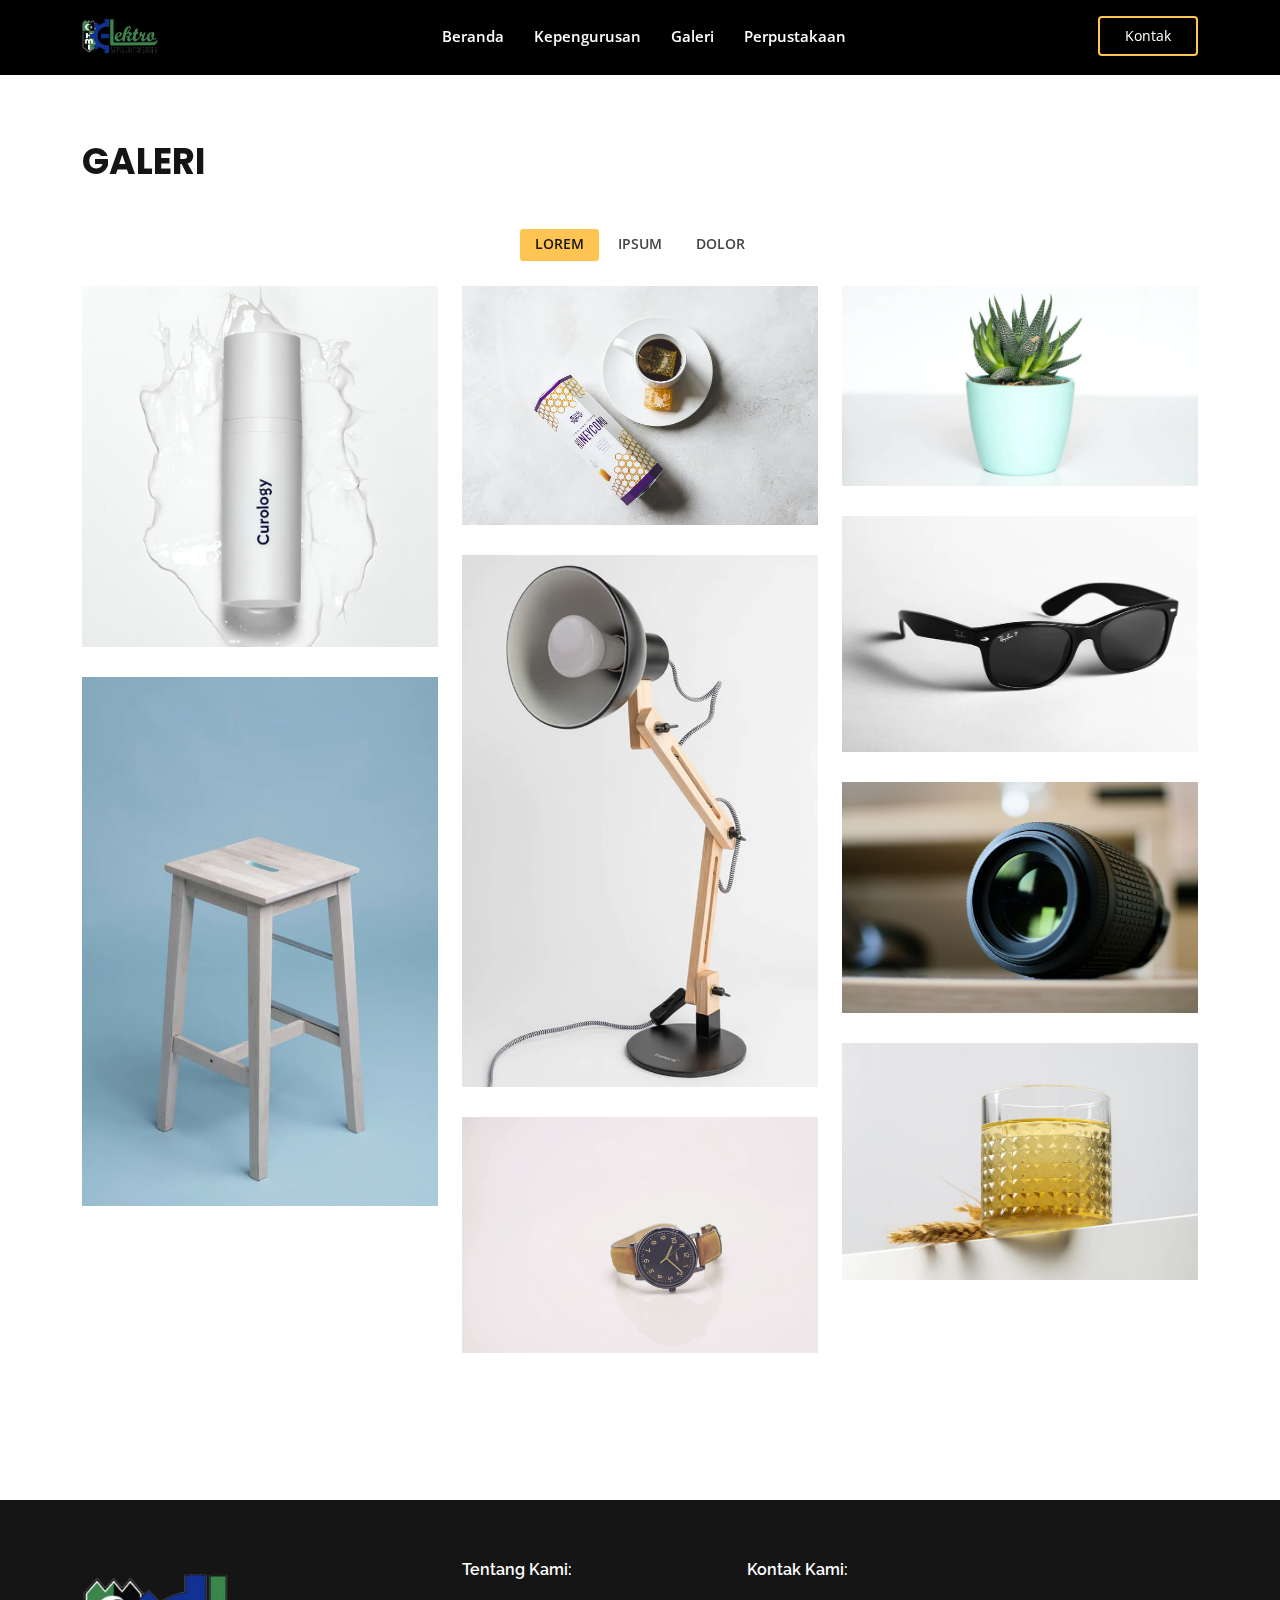
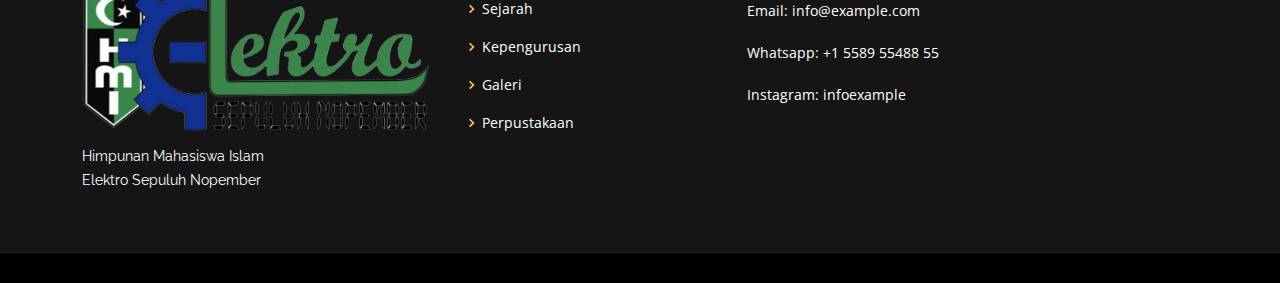
==== galeri.html @ e3f38173 "Progress 1" ====
<!DOCTYPE html>
<html lang="en">

<head>
  <meta charset="utf-8">
  <meta content="width=device-width, initial-scale=1.0" name="viewport">

  <title>HMI Elektro SN</title>
  <meta content="" name="description">
  <meta content="" name="keywords">

  <!-- Favicons -->
  <link href="assets/img/favicon.png" rel="icon">
  <link href="assets/img/apple-touch-icon.png" rel="apple-touch-icon">

  <!-- Google Fonts -->
  <link
    href="https://fonts.googleapis.com/css?family=Open+Sans:300,300i,400,400i,600,600i,700,700i|Raleway:300,300i,400,400i,500,500i,600,600i,700,700i|Poppins:300,300i,400,400i,500,500i,600,600i,700,700i"
    rel="stylesheet">

  <!-- Vendor CSS Files -->
  <link href="assets/vendor/aos/aos.css" rel="stylesheet">
  <link href="assets/vendor/bootstrap/css/bootstrap.min.css" rel="stylesheet">
  <link href="assets/vendor/bootstrap-icons/bootstrap-icons.css" rel="stylesheet">
  <link href="assets/vendor/boxicons/css/boxicons.min.css" rel="stylesheet">
  <link href="assets/vendor/glightbox/css/glightbox.min.css" rel="stylesheet">
  <link href="assets/vendor/remixicon/remixicon.css" rel="stylesheet">
  <link href="assets/vendor/swiper/swiper-bundle.min.css" rel="stylesheet">

  <!-- Template Main CSS File -->
  <link href="assets/css/style.css" rel="stylesheet">
</head>

<body>
  <!-- ======= Header ======= -->
  <header id="header" class="fixed-top ">
    <div class="container d-flex align-items-center justify-content-lg-between">

      <a href="index.html" class="logo me-auto me-lg-0"><img src="assets/img/logo.png" alt="Logo" class="img-fluid"></a>

      <nav id="navbar" class="navbar order-last order-lg-0">
        <ul>
          <li><a class="nav-link scrollto" href="index.html">Beranda</a></li>
          <li><a class="nav-link scrollto" href="pengurus.html">Kepengurusan</a></li>
          <li><a class="nav-link scrollto" href="galeri.html">Galeri</a></li>
          <li><a class="nav-link scrollto " href="perpus.html">Perpustakaan</a></li>
        </ul>
        <i class="bi bi-list mobile-nav-toggle"></i>
      </nav><!-- .navbar -->

      <a href="kontak.html" class="get-started-btn scrollto">Kontak</a>

    </div>
  </header>
  <!-- End Header -->
  <!-- ======= Hero Section ======= -->
  <div style="height:75px;background-color:black;"></div>

  <main id="main">
  
      <!-- ======= Portfolio Section ======= -->
      <section id="portfolio" class="portfolio">
        <div class="container" data-aos="fade-up">
  
          <div class="section-title">
            <p>Galeri</p>
          </div>
  
          <div class="row" data-aos="fade-up" data-aos-delay="100">
            <div class="col-lg-12 d-flex justify-content-center">
              <ul id="portfolio-flters">
                <li data-filter="*" class="filter-active">Lorem</li>
                <li data-filter=".filter-app">Ipsum</li>
                <li data-filter=".filter-card">Dolor</li>
              </ul>
            </div>
          </div>
  
          <div class="row portfolio-container" data-aos="fade-up" data-aos-delay="200">
  
            <div class="col-lg-4 col-md-6 portfolio-item filter-app">
              <div class="portfolio-wrap">
                <img src="assets/img/portfolio/portfolio-1.jpg" class="img-fluid" alt="">
                <div class="portfolio-info">
                  <h4>App 1</h4>
                  <p>App</p>
                  <div class="portfolio-links">
                    <a href="assets/img/portfolio/portfolio-1.jpg" data-gallery="portfolioGallery" class="portfolio-lightbox" title="App 1"><i class="bx bx-plus"></i></a>
                    <a href="portfolio-details.html" title="More Details"><i class="bx bx-link"></i></a>
                  </div>
                </div>
              </div>
            </div>
  
            <div class="col-lg-4 col-md-6 portfolio-item filter-web">
              <div class="portfolio-wrap">
                <img src="assets/img/portfolio/portfolio-2.jpg" class="img-fluid" alt="">
                <div class="portfolio-info">
                  <h4>Web 3</h4>
                  <p>Web</p>
                  <div class="portfolio-links">
                    <a href="assets/img/portfolio/portfolio-2.jpg" data-gallery="portfolioGallery" class="portfolio-lightbox" title="Web 3"><i class="bx bx-plus"></i></a>
                    <a href="portfolio-details.html" title="More Details"><i class="bx bx-link"></i></a>
                  </div>
                </div>
              </div>
            </div>
  
            <div class="col-lg-4 col-md-6 portfolio-item filter-app">
              <div class="portfolio-wrap">
                <img src="assets/img/portfolio/portfolio-3.jpg" class="img-fluid" alt="">
                <div class="portfolio-info">
                  <h4>App 2</h4>
                  <p>App</p>
                  <div class="portfolio-links">
                    <a href="assets/img/portfolio/portfolio-3.jpg" data-gallery="portfolioGallery" class="portfolio-lightbox" title="App 2"><i class="bx bx-plus"></i></a>
                    <a href="portfolio-details.html" title="More Details"><i class="bx bx-link"></i></a>
                  </div>
                </div>
              </div>
            </div>
  
            <div class="col-lg-4 col-md-6 portfolio-item filter-card">
              <div class="portfolio-wrap">
                <img src="assets/img/portfolio/portfolio-4.jpg" class="img-fluid" alt="">
                <div class="portfolio-info">
                  <h4>Card 2</h4>
                  <p>Card</p>
                  <div class="portfolio-links">
                    <a href="assets/img/portfolio/portfolio-4.jpg" data-gallery="portfolioGallery" class="portfolio-lightbox" title="Card 2"><i class="bx bx-plus"></i></a>
                    <a href="portfolio-details.html" title="More Details"><i class="bx bx-link"></i></a>
                  </div>
                </div>
              </div>
            </div>
  
            <div class="col-lg-4 col-md-6 portfolio-item filter-web">
              <div class="portfolio-wrap">
                <img src="assets/img/portfolio/portfolio-5.jpg" class="img-fluid" alt="">
                <div class="portfolio-info">
                  <h4>Web 2</h4>
                  <p>Web</p>
                  <div class="portfolio-links">
                    <a href="assets/img/portfolio/portfolio-5.jpg" data-gallery="portfolioGallery" class="portfolio-lightbox" title="Web 2"><i class="bx bx-plus"></i></a>
                    <a href="portfolio-details.html" title="More Details"><i class="bx bx-link"></i></a>
                  </div>
                </div>
              </div>
            </div>
  
            <div class="col-lg-4 col-md-6 portfolio-item filter-app">
              <div class="portfolio-wrap">
                <img src="assets/img/portfolio/portfolio-6.jpg" class="img-fluid" alt="">
                <div class="portfolio-info">
                  <h4>App 3</h4>
                  <p>App</p>
                  <div class="portfolio-links">
                    <a href="assets/img/portfolio/portfolio-6.jpg" data-gallery="portfolioGallery" class="portfolio-lightbox" title="App 3"><i class="bx bx-plus"></i></a>
                    <a href="portfolio-details.html" title="More Details"><i class="bx bx-link"></i></a>
                  </div>
                </div>
              </div>
            </div>
  
            <div class="col-lg-4 col-md-6 portfolio-item filter-card">
              <div class="portfolio-wrap">
                <img src="assets/img/portfolio/portfolio-7.jpg" class="img-fluid" alt="">
                <div class="portfolio-info">
                  <h4>Card 1</h4>
                  <p>Card</p>
                  <div class="portfolio-links">
                    <a href="assets/img/portfolio/portfolio-7.jpg" data-gallery="portfolioGallery" class="portfolio-lightbox" title="Card 1"><i class="bx bx-plus"></i></a>
                    <a href="portfolio-details.html" title="More Details"><i class="bx bx-link"></i></a>
                  </div>
                </div>
              </div>
            </div>
  
            <div class="col-lg-4 col-md-6 portfolio-item filter-card">
              <div class="portfolio-wrap">
                <img src="assets/img/portfolio/portfolio-8.jpg" class="img-fluid" alt="">
                <div class="portfolio-info">
                  <h4>Card 3</h4>
                  <p>Card</p>
                  <div class="portfolio-links">
                    <a href="assets/img/portfolio/portfolio-8.jpg" data-gallery="portfolioGallery" class="portfolio-lightbox" title="Card 3"><i class="bx bx-plus"></i></a>
                    <a href="portfolio-details.html" title="More Details"><i class="bx bx-link"></i></a>
                  </div>
                </div>
              </div>
            </div>
  
            <div class="col-lg-4 col-md-6 portfolio-item filter-web">
              <div class="portfolio-wrap">
                <img src="assets/img/portfolio/portfolio-9.jpg" class="img-fluid" alt="">
                <div class="portfolio-info">
                  <h4>Web 3</h4>
                  <p>Web</p>
                  <div class="portfolio-links">
                    <a href="assets/img/portfolio/portfolio-9.jpg" data-gallery="portfolioGallery" class="portfolio-lightbox" title="Web 3"><i class="bx bx-plus"></i></a>
                    <a href="portfolio-details.html" title="More Details"><i class="bx bx-link"></i></a>
                  </div>
                </div>
              </div>
            </div>
  
          </div>
  
          <div class="row" data-aos="fade-up" data-aos-delay="100">
            <div class="col-lg-12 d-flex justify-content-center">
              <ul id="portfolio-flters">
                <li data-filter="*" class="filter-active">1</li>
                <li data-filter=".filter-app">2</li>
                <li data-filter=".filter-card">3</li>
                <li data-filter=".filter-web">4</li>
              </ul>
            </div>
          </div>
  
        </div>
      </section><!-- End Portfolio Section -->
  
  </main><!-- End #main -->

  <footer id="footer">
    <div class="footer-top">
      <div class="container">
        <div class="row">

          <div class="col-lg-4 col-md-6">
            <div class="footer-info">
              <a href="index.php" class="logo me-auto me-lg-0"><img src="assets/img/logo.png" alt="Logo"
                  class="img-fluid"></a>

              <p>Himpunan Mahasiswa Islam</p>
              <p>Elektro Sepuluh Nopember</p>
            </div>
          </div>

          <div class="col-lg-3 col-md-6 footer-links">
            <h4>Tentang Kami:</h4>
            <ul>
              <li><i class="bx bx-chevron-right"></i> <a href="">Sejarah</a></li>
              <li><i class="bx bx-chevron-right"></i> <a href="pengurus.php">Kepengurusan</a></li>
              <li><i class="bx bx-chevron-right"></i> <a href="galeri.php">Galeri</a></li>
              <li><i class="bx bx-chevron-right"></i> <a href="perpus.php">Perpustakaan</a></li>
            </ul>
          </div>

          <div class="col-lg-5 col-md-6 footer-links">
            <h4>Kontak Kami:</h4>
            <p>
              Email: info@example.com<br><br>
              Whatsapp: +1 5589 55488 55<br><br>
              Instagram: infoexample<br>
            </p>
          </div>

        </div>
      </div>
    </div>
  </footer><!-- End Footer -->

  <div id="preloader"></div>
  <a href="#" class="back-to-top d-flex align-items-center justify-content-center"><i
      class="bi bi-arrow-up-short"></i></a>

  <!-- Vendor JS Files -->
  <script src="assets/vendor/purecounter/purecounter_vanilla.js"></script>
  <script src="assets/vendor/aos/aos.js"></script>
  <script src="assets/vendor/bootstrap/js/bootstrap.bundle.min.js"></script>
  <script src="assets/vendor/glightbox/js/glightbox.min.js"></script>
  <script src="assets/vendor/isotope-layout/isotope.pkgd.min.js"></script>
  <script src="assets/vendor/swiper/swiper-bundle.min.js"></script>
  <script src="assets/vendor/php-email-form/validate.js"></script>

  <!-- Template Main JS File -->
  <script src="assets/js/main.js"></script>
</body>

</html>
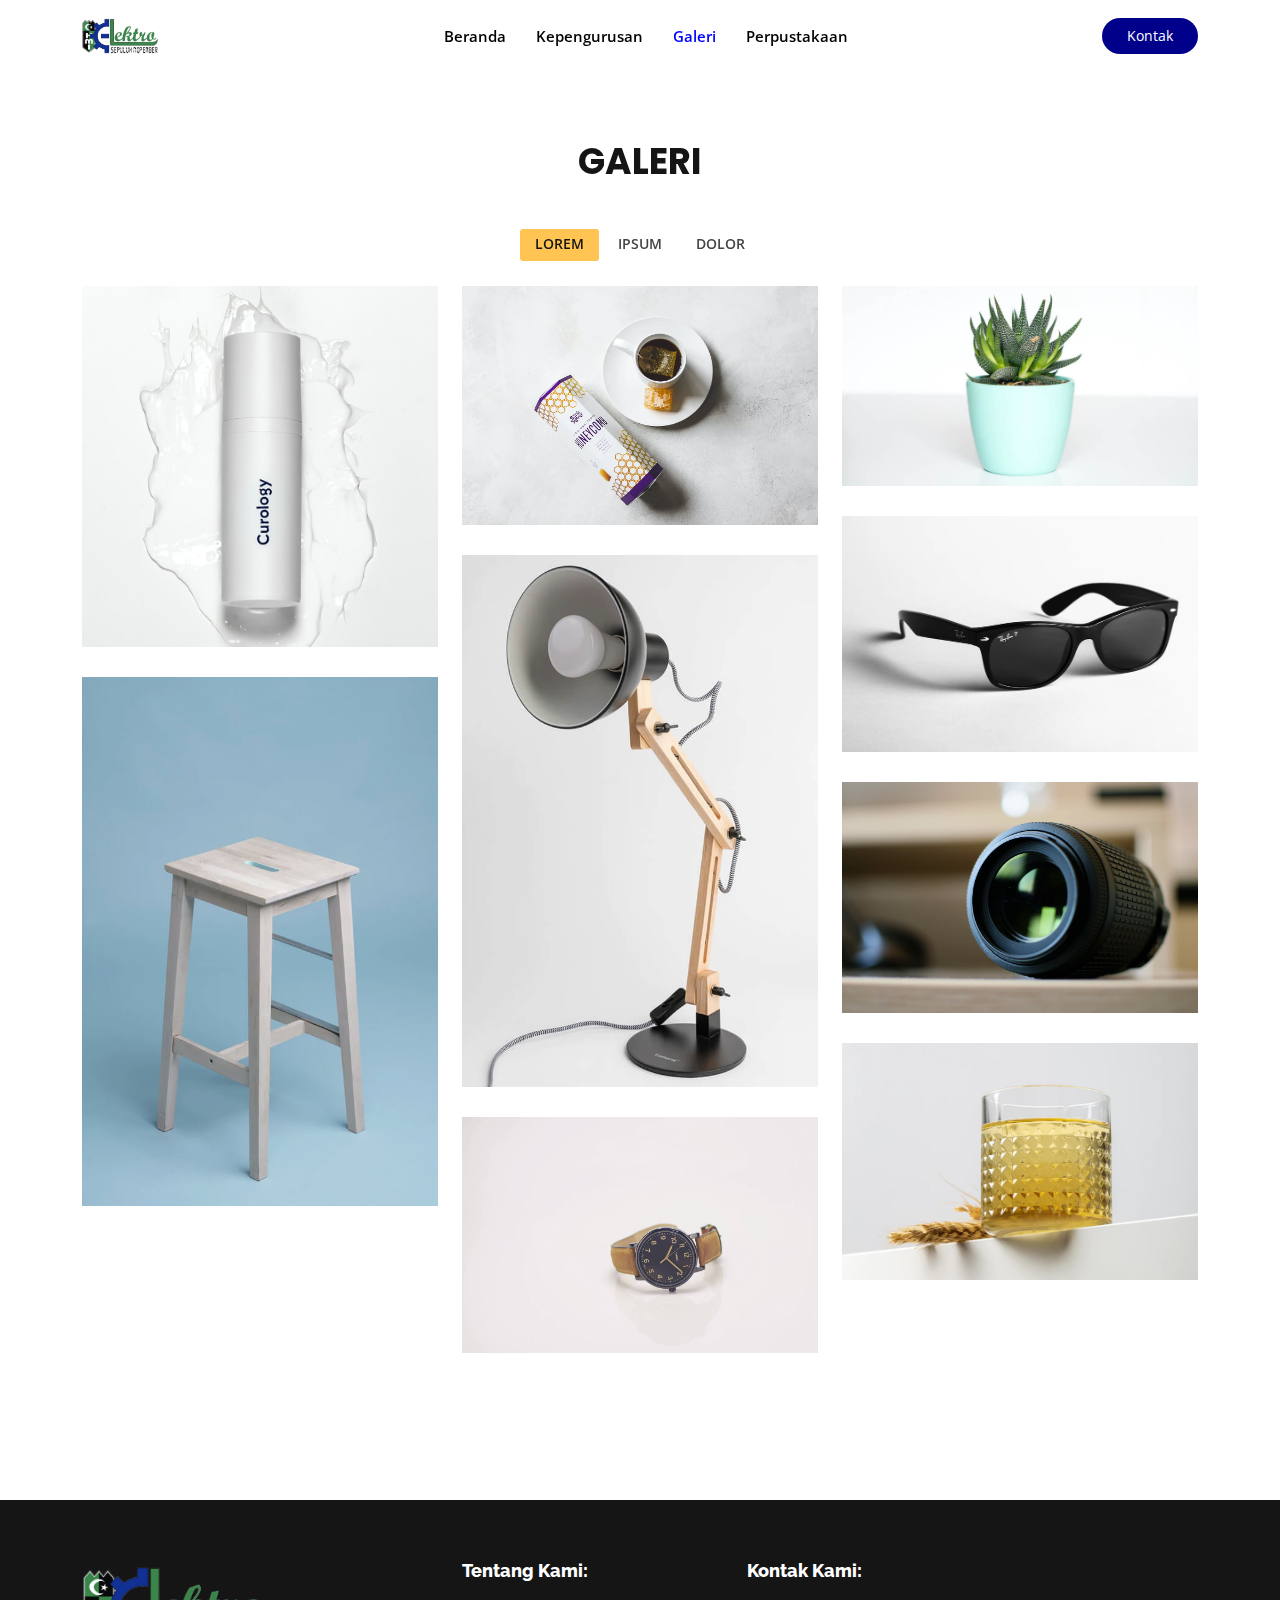
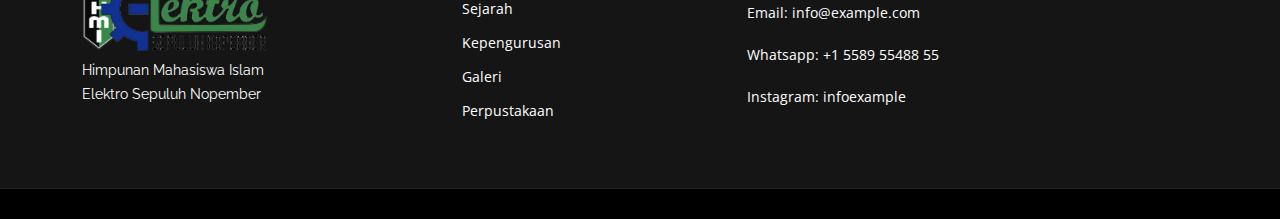
==== commit 4ed453a6: "perbaikan2" ====
--- a/galeri.html
+++ b/galeri.html
@@ -42,7 +42,7 @@
         <ul>
           <li><a class="nav-link scrollto" href="index.html">Beranda</a></li>
           <li><a class="nav-link scrollto" href="pengurus.html">Kepengurusan</a></li>
-          <li><a class="nav-link scrollto" href="galeri.html">Galeri</a></li>
+          <li><a class="nav-link scrollto active" href="galeri.html">Galeri</a></li>
           <li><a class="nav-link scrollto " href="perpus.html">Perpustakaan</a></li>
         </ul>
         <i class="bi bi-list mobile-nav-toggle"></i>
@@ -54,7 +54,7 @@
   </header>
   <!-- End Header -->
   <!-- ======= Hero Section ======= -->
-  <div style="height:75px;background-color:black;"></div>
+  <div style="height:75px;"></div>
 
   <main id="main">
   
@@ -229,8 +229,7 @@
 
           <div class="col-lg-4 col-md-6">
             <div class="footer-info">
-              <a href="index.php" class="logo me-auto me-lg-0"><img src="assets/img/logo.png" alt="Logo"
-                  class="img-fluid"></a>
+              <a href="index.php" class="logo me-auto me-lg-0"><img src="assets/img/logo.png" alt="Logo" width="190" class="img-fluid"></a>
 
               <p>Himpunan Mahasiswa Islam</p>
               <p>Elektro Sepuluh Nopember</p>
@@ -240,10 +239,10 @@
           <div class="col-lg-3 col-md-6 footer-links">
             <h4>Tentang Kami:</h4>
             <ul>
-              <li><i class="bx bx-chevron-right"></i> <a href="">Sejarah</a></li>
-              <li><i class="bx bx-chevron-right"></i> <a href="pengurus.php">Kepengurusan</a></li>
-              <li><i class="bx bx-chevron-right"></i> <a href="galeri.php">Galeri</a></li>
-              <li><i class="bx bx-chevron-right"></i> <a href="perpus.php">Perpustakaan</a></li>
+              <li><a href="">Sejarah</a></li>
+              <li><a href="pengurus.php">Kepengurusan</a></li>
+              <li><a href="galeri.php">Galeri</a></li>
+              <li><a href="perpus.php">Perpustakaan</a></li>
             </ul>
           </div>
 
@@ -262,8 +261,6 @@
   </footer><!-- End Footer -->
 
   <div id="preloader"></div>
-  <a href="#" class="back-to-top d-flex align-items-center justify-content-center"><i
-      class="bi bi-arrow-up-short"></i></a>
 
   <!-- Vendor JS Files -->
   <script src="assets/vendor/purecounter/purecounter_vanilla.js"></script>
@@ -278,6 +275,4 @@
   <script src="assets/js/main.js"></script>
 </body>
 
-</html>
-
-
+</html>--- a/assets/css/style.css
+++ b/assets/css/style.css
@@ -79,7 +79,7 @@
   bottom: 0;
   z-index: 9999;
   overflow: hidden;
-  background: #151515;
+  background: #ddd;
 }
 
 #preloader:before {
@@ -87,9 +87,9 @@
   position: fixed;
   top: calc(50% - 0px);
   left: calc(50% - 30px);
-  border: 6px solid #ffc451;
-  border-top-color: #151515;
-  border-bottom-color: #151515;
+  border: 6px solid green;
+  border-top-color: #ddd;
+  border-bottom-color: #ddd;
   border-radius: 50%;
   width: 60px;
   height: 60px;
@@ -137,7 +137,7 @@
 
 #header.header-scrolled,
 #header.header-inner-pages {
-  background: rgba(0, 0, 0, 0.8);
+  background: lightgray;
 }
 
 #header .logo {
@@ -166,19 +166,20 @@
 #  Get Startet Button
 --------------------------------------------------------------*/
 .get-started-btn {
-  color: #fff;
+  background: darkblue;
+  color: white;
   border-radius: 4px;
   padding: 7px 25px 8px 25px;
   white-space: nowrap;
   transition: 0.3s;
   font-size: 14px;
   display: inline-block;
-  border: 2px solid #ffc451;
+  border-radius: 20px;
 }
 
 .get-started-btn:hover {
-  background: #ffbb38;
-  color: #343a40;
+  background: blue;
+  color: white;
 }
 
 @media (max-width: 992px) {
@@ -218,7 +219,7 @@
   padding: 10px 0 10px 30px;
   font-size: 15px;
   font-weight: 600;
-  color: #fff;
+  color: black;
   white-space: nowrap;
   transition: 0.3s;
 }
@@ -234,7 +235,7 @@
 .navbar .active,
 .navbar .active:focus,
 .navbar li:hover>a {
-  color: #ffc451;
+  color: blue;
 }
 
 .navbar .dropdown ul {
@@ -307,7 +308,7 @@
 * Mobile Navigation 
 */
 .mobile-nav-toggle {
-  color: #fff;
+  color: darkblue;
   font-size: 28px;
   cursor: pointer;
   display: none;
@@ -367,7 +368,7 @@
 .navbar-mobile .active,
 .navbar-mobile li:hover>a {
   color: #151515;
-  background-color: #ffc451;
+  background-color: blue;
 }
 
 .navbar-mobile .getstarted,
@@ -416,14 +417,14 @@
 #hero {
   width: 100%;
   height: 100vh;
-  background: url("../img/hero-bg.jpg") top center;
+  background: url("../img/hero-bg.png") top center;
   background-size: cover;
   position: relative;
+  padding-top: 100px;
 }
 
 #hero:before {
   content: "";
-  background: rgba(0, 0, 0, 0.6);
   position: absolute;
   bottom: 0;
   top: 0;
@@ -439,10 +440,10 @@
 
 #hero h1 {
   margin: 0;
-  font-size: 56px;
+  font-size: 48px;
   font-weight: 700;
   line-height: 64px;
-  color: #fff;
+  color: black;
   font-family: "Poppins", sans-serif;
 }
 
@@ -451,9 +452,9 @@
 }
 
 #hero h2 {
-  color: rgba(255, 255, 255, 0.9);
+  color: gray;
   margin: 10px 0 0 0;
-  font-size: 24px;
+  font-size: 18px;
 }
 
 #hero .icon-box {
@@ -549,21 +550,47 @@
 
 .section-title p {
   margin: 0;
-  margin: 0;
   font-size: 36px;
   font-weight: 700;
   text-transform: uppercase;
   font-family: "Poppins", sans-serif;
   color: #151515;
+  text-align: center;
 }
 
 /*--------------------------------------------------------------
 # About
 --------------------------------------------------------------*/
+.about {
+  background-color: lightgreen;
+}
+
 .about .content h3 {
   font-weight: 700;
   font-size: 28px;
   font-family: "Poppins", sans-serif;
+}
+
+.about .content h4 {
+  font-weight: 600;
+  font-size: 24px;
+  font-family: "Poppins", sans-serif;
+}
+
+.about .content p {
+  color: gray;
+}
+
+.tujuan {
+  border: 2px solid darkblue;
+  border-radius: 20px;
+  padding: 20px;
+  color: darkblue;
+  margin-bottom: 20px;
+}
+
+.about .content .tujuan p {
+  color: darkblue;
 }
 
 .about .content ul {
@@ -630,25 +657,43 @@
   padding-top: 20px;
 }
 
+.features h4 {
+  font-size: 30px;
+  font-weight: 700;
+}
+
+.features p {
+  color: gray;
+}
+
 .features .icon-box {
-  padding-left: 15px;
+  padding: 15px;
+}
+
+.features .hijau {
+  background-color: green;
+}
+
+.features .hitam {
+  background-color: black;
 }
 
 .features .icon-box h4 {
   font-size: 20px;
   font-weight: 700;
   margin: 5px 0 10px 60px;
+  color: white;
 }
 
 .features .icon-box i {
   font-size: 48px;
   float: left;
-  color: #ffc451;
+  color: white;
 }
 
 .features .icon-box p {
   font-size: 15px;
-  color: #848484;
+  color: white;
   margin-left: 60px;
 }
 
@@ -663,44 +708,50 @@
 # Services
 --------------------------------------------------------------*/
 #icon-box-right {
-  text-align: center;
+  text-align: left;
   border: 1px solid #ebebeb;
-  padding: 80px 20px;
+  padding: 20px 20px;
   transition: all ease-in-out 0.3s;
   background: #009B4C;
 }
 
 #icon-box-left {
-  text-align: center;
+  text-align: left;
   border: 1px solid #ebebeb;
-  padding: 80px 20px;
+  padding: 20px 20px;
   transition: all ease-in-out 0.3s;
   background: #272727;
 }
 
 .services .icon-box .icon {
-  margin: 0 auto;
-  width: 64px;
-  height: 64px;
-  background: #fff  ;
-  border-radius: 4px;
-  display: flex;
-  align-items: center;
-  justify-content: center;
-  margin-bottom: 20px;
+  margin-top: 10px;
+  margin-bottom: 80px;
   transition: 0.3s;
 }
 
 .services .icon-box .icon i {
-  color: #151515;
-  font-size: 28px;
+  color: white;
+  font-size: 70px;
   transition: ease-in-out 0.3s;
 }
 
 .services .icon-box h4 {
   font-weight: 700;
-  margin-bottom: 15px;
   font-size: 24px;
+  color: white;
+}
+
+.services .icon-box a {
+  border: 1px solid white;
+  border-radius: 20px;
+  font-size: 12px;
+  padding: 5px 50px;
+  color: white;
+}
+
+.services .icon-box a:hover {
+  background-color: white;
+  color: black;
 }
 
 .services .icon-box h4 a {
@@ -715,7 +766,8 @@
 .services .icon-box p {
   line-height: 24px;
   font-size: 14px;
-  margin-bottom: 0;
+  margin-bottom: 20px;
+  color: white;
 }
 
 .services .icon-box:hover {
@@ -753,14 +805,14 @@
   border-radius: 4px;
   transition: 0.5s;
   margin-top: 10px;
-  border: 2px solid #fff;
-  color: #fff;
+  border-radius: 20px;
+  background: blue;
+  color: white;
 }
 
 .cta .cta-btn:hover {
-  background: #ffc451;
-  border-color: #ffc451;
-  color: #151515;
+  background: darkblue;
+  color: white;
 }
 
 /*--------------------------------------------------------------
@@ -1490,8 +1542,8 @@
 }
 
 #footer .footer-top h4 {
-  font-size: 16px;
-  font-weight: 600;
+  font-size: 18px;
+  font-weight: 800;
   color: #fff;
   position: relative;
   padding-bottom: 12px;
@@ -1532,7 +1584,7 @@
 }
 
 #footer .footer-top .footer-links ul a:hover {
-  color: #ffc451;
+  color: blue;
 }
 
 #footer .footer-top .footer-newsletter form {
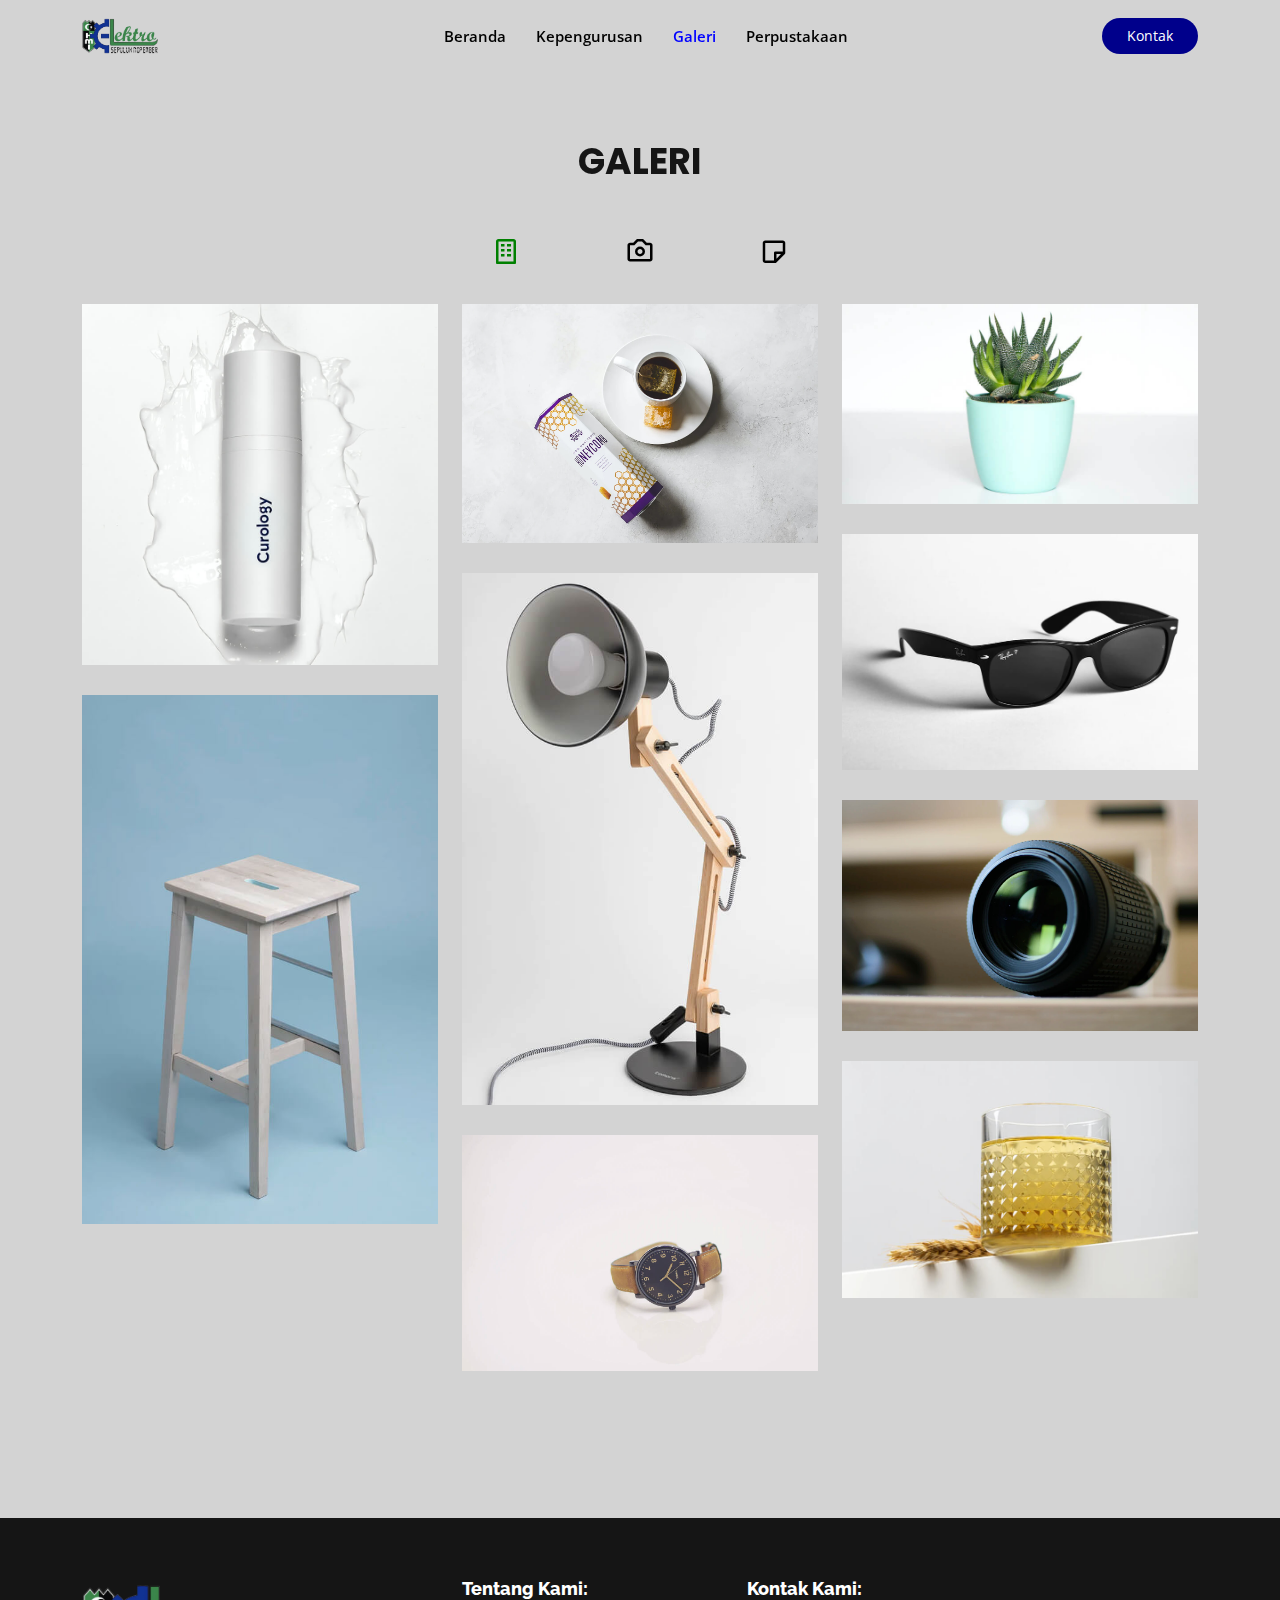
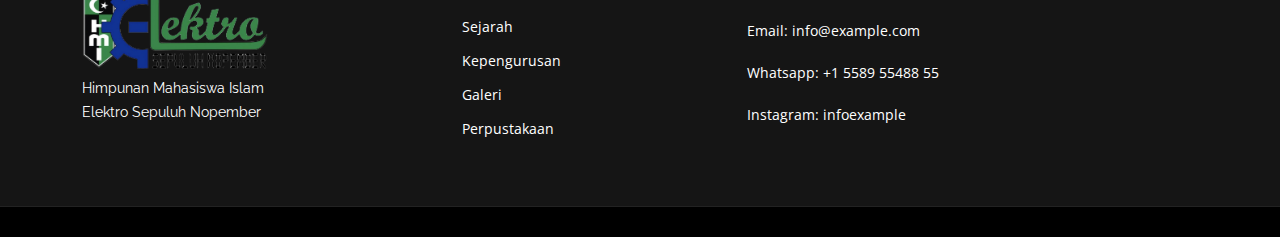
==== commit 109ad748: "membuat tampilan laman pengurus, galeri, perpus, dan kontak (.html)" ====
--- a/galeri.html
+++ b/galeri.html
@@ -5,13 +5,12 @@
   <meta charset="utf-8">
   <meta content="width=device-width, initial-scale=1.0" name="viewport">
 
-  <title>HMI Elektro SN</title>
+  <title>Galeri HMI Elektro SN</title>
   <meta content="" name="description">
   <meta content="" name="keywords">
 
   <!-- Favicons -->
   <link href="assets/img/favicon.png" rel="icon">
-  <link href="assets/img/apple-touch-icon.png" rel="apple-touch-icon">
 
   <!-- Google Fonts -->
   <link
@@ -43,7 +42,7 @@
           <li><a class="nav-link scrollto" href="index.html">Beranda</a></li>
           <li><a class="nav-link scrollto" href="pengurus.html">Kepengurusan</a></li>
           <li><a class="nav-link scrollto active" href="galeri.html">Galeri</a></li>
-          <li><a class="nav-link scrollto " href="perpus.html">Perpustakaan</a></li>
+          <li><a class="nav-link scrollto" href="perpus.html">Perpustakaan</a></li>
         </ul>
         <i class="bi bi-list mobile-nav-toggle"></i>
       </nav><!-- .navbar -->
@@ -54,7 +53,7 @@
   </header>
   <!-- End Header -->
   <!-- ======= Hero Section ======= -->
-  <div style="height:75px;"></div>
+  <div style="height:75px;background-color: lightgray;"></div>
 
   <main id="main">
   
@@ -69,9 +68,9 @@
           <div class="row" data-aos="fade-up" data-aos-delay="100">
             <div class="col-lg-12 d-flex justify-content-center">
               <ul id="portfolio-flters">
-                <li data-filter="*" class="filter-active">Lorem</li>
-                <li data-filter=".filter-app">Ipsum</li>
-                <li data-filter=".filter-card">Dolor</li>
+                <li data-filter="*" class="filter-active"><i class="bx bx-building"></i></li>
+                <li data-filter=".filter-app"><i class="bx bx-camera"></i></li>
+                <li data-filter=".filter-card"><i class="bx bx-note"></i></li>
               </ul>
             </div>
           </div>
@@ -84,10 +83,6 @@
                 <div class="portfolio-info">
                   <h4>App 1</h4>
                   <p>App</p>
-                  <div class="portfolio-links">
-                    <a href="assets/img/portfolio/portfolio-1.jpg" data-gallery="portfolioGallery" class="portfolio-lightbox" title="App 1"><i class="bx bx-plus"></i></a>
-                    <a href="portfolio-details.html" title="More Details"><i class="bx bx-link"></i></a>
-                  </div>
                 </div>
               </div>
             </div>
@@ -98,10 +93,6 @@
                 <div class="portfolio-info">
                   <h4>Web 3</h4>
                   <p>Web</p>
-                  <div class="portfolio-links">
-                    <a href="assets/img/portfolio/portfolio-2.jpg" data-gallery="portfolioGallery" class="portfolio-lightbox" title="Web 3"><i class="bx bx-plus"></i></a>
-                    <a href="portfolio-details.html" title="More Details"><i class="bx bx-link"></i></a>
-                  </div>
                 </div>
               </div>
             </div>
@@ -112,10 +103,6 @@
                 <div class="portfolio-info">
                   <h4>App 2</h4>
                   <p>App</p>
-                  <div class="portfolio-links">
-                    <a href="assets/img/portfolio/portfolio-3.jpg" data-gallery="portfolioGallery" class="portfolio-lightbox" title="App 2"><i class="bx bx-plus"></i></a>
-                    <a href="portfolio-details.html" title="More Details"><i class="bx bx-link"></i></a>
-                  </div>
                 </div>
               </div>
             </div>
@@ -126,10 +113,6 @@
                 <div class="portfolio-info">
                   <h4>Card 2</h4>
                   <p>Card</p>
-                  <div class="portfolio-links">
-                    <a href="assets/img/portfolio/portfolio-4.jpg" data-gallery="portfolioGallery" class="portfolio-lightbox" title="Card 2"><i class="bx bx-plus"></i></a>
-                    <a href="portfolio-details.html" title="More Details"><i class="bx bx-link"></i></a>
-                  </div>
                 </div>
               </div>
             </div>
@@ -140,10 +123,6 @@
                 <div class="portfolio-info">
                   <h4>Web 2</h4>
                   <p>Web</p>
-                  <div class="portfolio-links">
-                    <a href="assets/img/portfolio/portfolio-5.jpg" data-gallery="portfolioGallery" class="portfolio-lightbox" title="Web 2"><i class="bx bx-plus"></i></a>
-                    <a href="portfolio-details.html" title="More Details"><i class="bx bx-link"></i></a>
-                  </div>
                 </div>
               </div>
             </div>
@@ -154,10 +133,6 @@
                 <div class="portfolio-info">
                   <h4>App 3</h4>
                   <p>App</p>
-                  <div class="portfolio-links">
-                    <a href="assets/img/portfolio/portfolio-6.jpg" data-gallery="portfolioGallery" class="portfolio-lightbox" title="App 3"><i class="bx bx-plus"></i></a>
-                    <a href="portfolio-details.html" title="More Details"><i class="bx bx-link"></i></a>
-                  </div>
                 </div>
               </div>
             </div>
@@ -168,10 +143,6 @@
                 <div class="portfolio-info">
                   <h4>Card 1</h4>
                   <p>Card</p>
-                  <div class="portfolio-links">
-                    <a href="assets/img/portfolio/portfolio-7.jpg" data-gallery="portfolioGallery" class="portfolio-lightbox" title="Card 1"><i class="bx bx-plus"></i></a>
-                    <a href="portfolio-details.html" title="More Details"><i class="bx bx-link"></i></a>
-                  </div>
                 </div>
               </div>
             </div>
@@ -182,10 +153,6 @@
                 <div class="portfolio-info">
                   <h4>Card 3</h4>
                   <p>Card</p>
-                  <div class="portfolio-links">
-                    <a href="assets/img/portfolio/portfolio-8.jpg" data-gallery="portfolioGallery" class="portfolio-lightbox" title="Card 3"><i class="bx bx-plus"></i></a>
-                    <a href="portfolio-details.html" title="More Details"><i class="bx bx-link"></i></a>
-                  </div>
                 </div>
               </div>
             </div>
@@ -196,10 +163,6 @@
                 <div class="portfolio-info">
                   <h4>Web 3</h4>
                   <p>Web</p>
-                  <div class="portfolio-links">
-                    <a href="assets/img/portfolio/portfolio-9.jpg" data-gallery="portfolioGallery" class="portfolio-lightbox" title="Web 3"><i class="bx bx-plus"></i></a>
-                    <a href="portfolio-details.html" title="More Details"><i class="bx bx-link"></i></a>
-                  </div>
                 </div>
               </div>
             </div>
@@ -208,7 +171,7 @@
   
           <div class="row" data-aos="fade-up" data-aos-delay="100">
             <div class="col-lg-12 d-flex justify-content-center">
-              <ul id="portfolio-flters">
+              <ul class="angka" id="portfolio-flters">
                 <li data-filter="*" class="filter-active">1</li>
                 <li data-filter=".filter-app">2</li>
                 <li data-filter=".filter-card">3</li>
--- a/assets/css/style.css
+++ b/assets/css/style.css
@@ -578,7 +578,7 @@
 }
 
 .about .content p {
-  color: gray;
+  color: darkslategray;
 }
 
 .tujuan {
@@ -655,6 +655,7 @@
 --------------------------------------------------------------*/
 .features {
   padding-top: 20px;
+  background-color: lightgray;
 }
 
 .features h4 {
@@ -663,11 +664,12 @@
 }
 
 .features p {
-  color: gray;
+  color: darkslategray;
 }
 
 .features .icon-box {
-  padding: 15px;
+  padding: 20px;
+  margin-left: 8px;
 }
 
 .features .hijau {
@@ -681,7 +683,6 @@
 .features .icon-box h4 {
   font-size: 20px;
   font-weight: 700;
-  margin: 5px 0 10px 60px;
   color: white;
 }
 
@@ -694,7 +695,6 @@
 .features .icon-box p {
   font-size: 15px;
   color: white;
-  margin-left: 60px;
 }
 
 .features .image {
@@ -818,6 +818,10 @@
 /*--------------------------------------------------------------
 # Portfolio
 --------------------------------------------------------------*/
+.portfolio {
+  background-color: lightgray;
+}
+
 .portfolio .portfolio-item {
   margin-bottom: 30px;
 }
@@ -832,12 +836,12 @@
 .portfolio #portfolio-flters li {
   cursor: pointer;
   display: inline-block;
-  padding: 8px 15px 10px 15px;
-  font-size: 14px;
+  padding: 8px 50px 10px 50px;
+  font-size: 30px;
   font-weight: 600;
   line-height: 1;
   text-transform: uppercase;
-  color: #444444;
+  color: black;
   margin-bottom: 5px;
   transition: all 0.3s ease-in-out;
   border-radius: 3px;
@@ -845,12 +849,23 @@
 
 .portfolio #portfolio-flters li:hover,
 .portfolio #portfolio-flters li.filter-active {
-  color: #151515;
-  background: #ffc451;
+  color: green;
 }
 
 .portfolio #portfolio-flters li:last-child {
   margin-right: 0;
+}
+
+.portfolio .angka li {
+  padding: 8px 15px 10px 15px !important;
+  font-size: 14px !important;
+  border-radius: 50px !important;
+}
+
+.portfolio .angka li:hover,
+.portfolio .angka li.filter-active {
+  background-color: green !important;
+  color: white !important;
 }
 
 .portfolio .portfolio-wrap {
@@ -1198,16 +1213,25 @@
 # Team
 --------------------------------------------------------------*/
 .team {
-  background: #fff;
+  background: lightgray;
   padding: 60px 0;
 }
 
 .team .member {
+  overflow: hidden;
+  box-shadow: 0px 2px 15px rgba(0, 0, 0, 0.3);
+}
+
+.team .hijau {
+  background-color: green;
+}
+
+.team .hitam {
+  background-color: black;
+}
+
+.team .pustaka {
   margin-bottom: 20px;
-  overflow: hidden;
-  border-radius: 5px;
-  background: #fff;
-  box-shadow: 0px 2px 15px rgba(0, 0, 0, 0.1);
 }
 
 .team .member .member-img {
@@ -1252,27 +1276,33 @@
 
 .team .member .member-info {
   padding: 25px 15px;
+  color: white;
+}
+
+.team .pustaka .member-info {
+  bottom: 0px;
+  width: 100%;
+  color: white;
+  position: absolute;
+  background-color: rgba(0, 0, 0, 0.7) !important;
 }
 
 .team .member .member-info h4 {
   font-weight: 700;
   margin-bottom: 5px;
   font-size: 18px;
-  color: #151515;
 }
 
 .team .member .member-info span {
   display: block;
   font-size: 13px;
   font-weight: 400;
-  color: #aaaaaa;
 }
 
 .team .member .member-info p {
   font-style: italic;
   font-size: 14px;
   line-height: 26px;
-  color: #777777;
 }
 
 .team .member:hover .social {
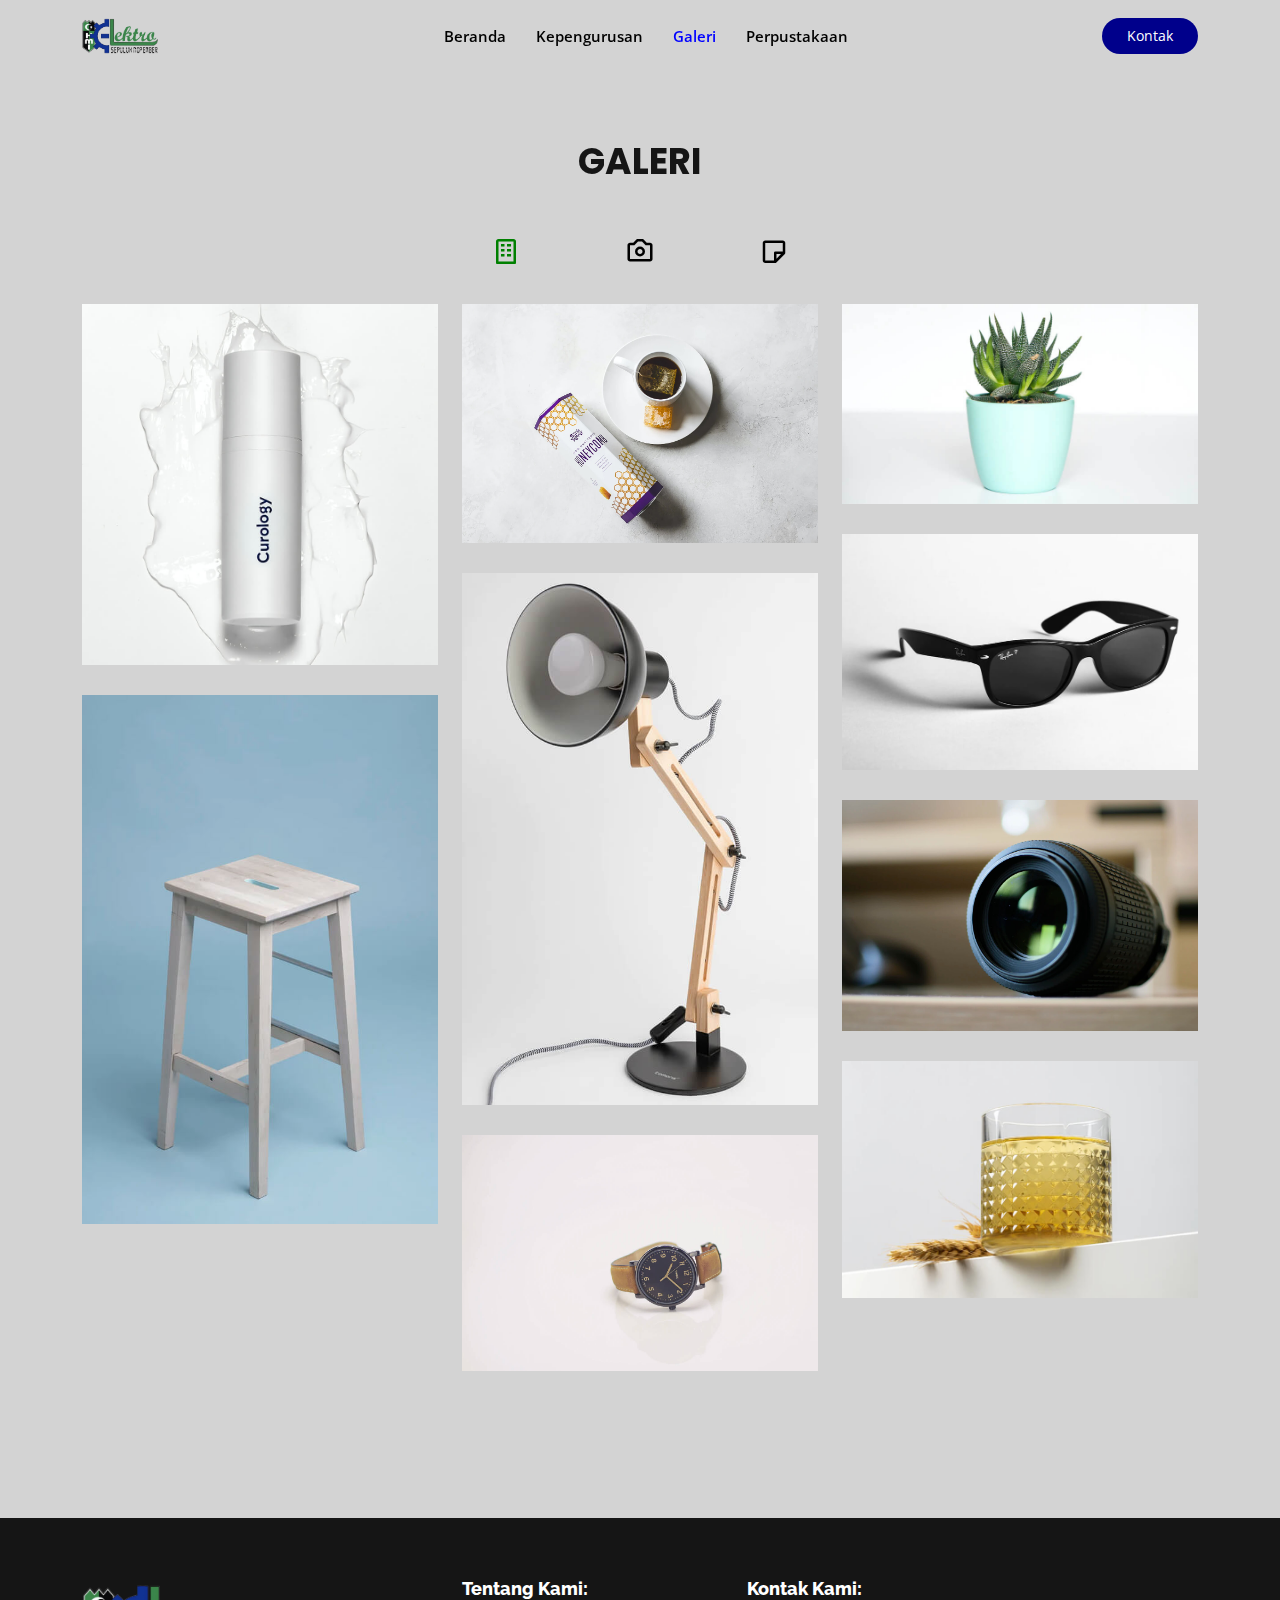
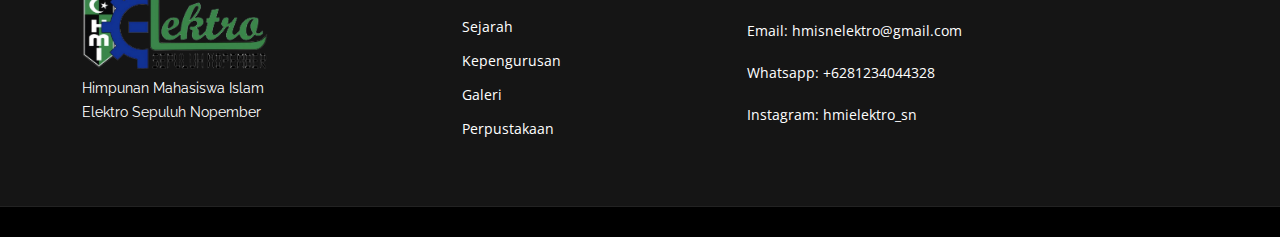
==== commit 9e06956c: "memperbarui nomor telepon" ====
--- a/galeri.html
+++ b/galeri.html
@@ -212,9 +212,9 @@
           <div class="col-lg-5 col-md-6 footer-links">
             <h4>Kontak Kami:</h4>
             <p>
-              Email: info@example.com<br><br>
-              Whatsapp: +1 5589 55488 55<br><br>
-              Instagram: infoexample<br>
+              Email: hmisnelektro@gmail.com<br><br>
+              Whatsapp: +6281234044328<br><br>
+              Instagram: hmielektro_sn<br>
             </p>
           </div>
 
